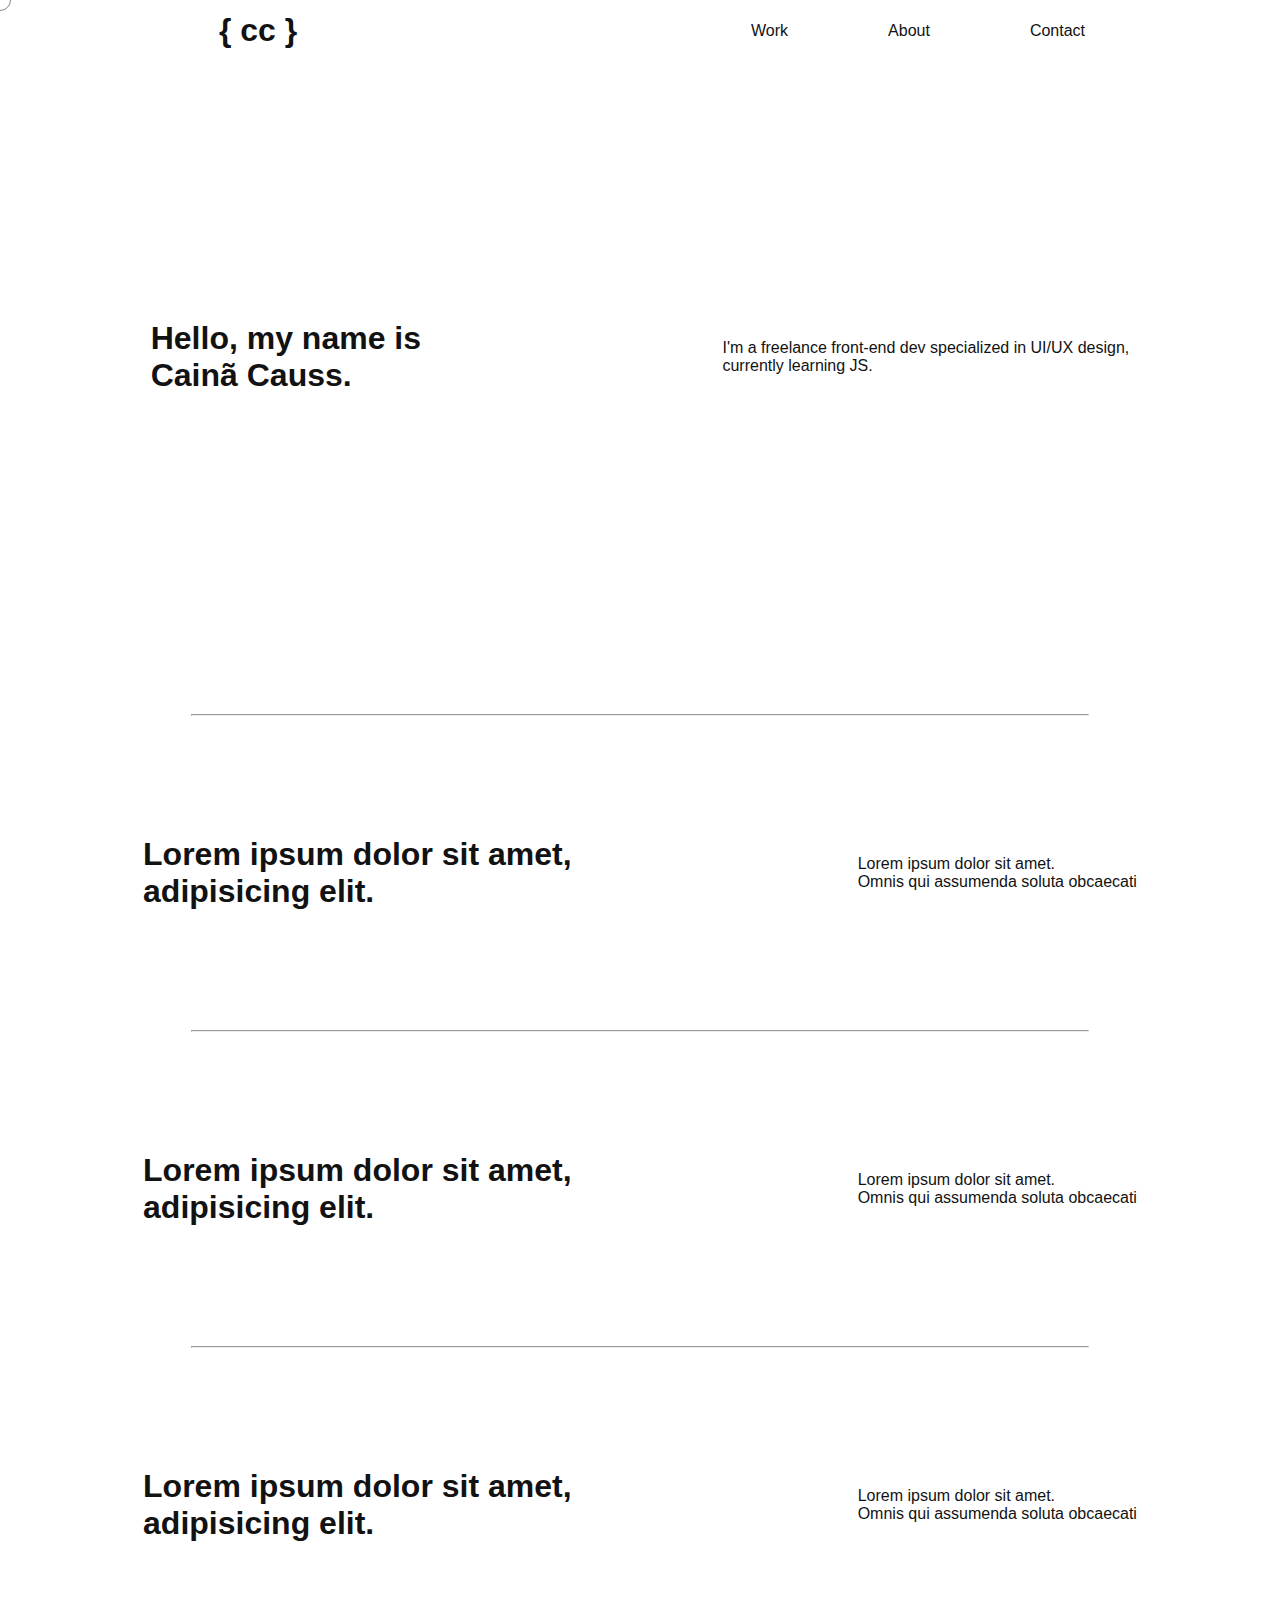
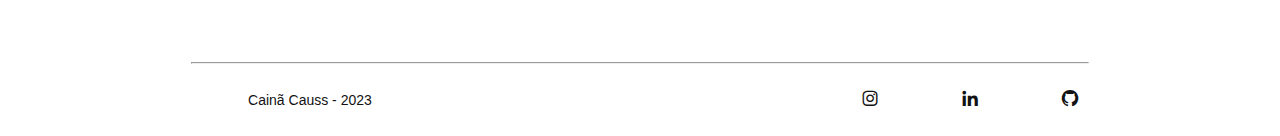
==== index.html @ 0794cf8d "Add files via upload" ====
<!DOCTYPE html>
<html lang="en">
<head>
    <meta charset="UTF-8">
    <meta name="viewport" content="width=device-width, initial-scale=1.0">
    <link href="https://api.fontshare.com/v2/css?f[]=satoshi@900,700,500,300,400&display=swap" rel="stylesheet">
    <link href='https://unpkg.com/boxicons@2.1.4/css/boxicons.min.css' rel='stylesheet'>
    <link rel="stylesheet" href="style.css">
    <title>CC Portfolio</title>
</head>
<body>
    <div id="trailer"></div>
    <header>
        <h1>{ cc }</h1>
        <ul>
            <li>
                <a href="#">Work</a>
            </li>
            <li>
                <a href="#">About</a>
            </li>
            <li>
                <a href="#">Contact</a>
            </li>
        </ul>
    </header>
    <div id="progress-bar"></div>
    
    <div class="content">
        <h1 class="title">
            Hello, my name is <br> Cainã Causs.
        </h1>
        <p>I'm a freelance front-end dev specialized in UI/UX design, <br> currently learning JS.</p>
        
    </div>
    <hr>
    <div class="content-middle">
        <h1>
            Lorem ipsum dolor sit amet, <br> adipisicing elit.
        </h1>
        <p>Lorem ipsum dolor sit amet.<br> Omnis qui assumenda soluta obcaecati</p>
    </div>
    <hr>

    <div class="content-middle">
        <h1>
            Lorem ipsum dolor sit amet, <br> adipisicing elit.
        </h1>
        <p>Lorem ipsum dolor sit amet.<br> Omnis qui assumenda soluta obcaecati</p>
    </div>
    
    <hr>
    <div class="content-middle">
        <h1>
            Lorem ipsum dolor sit amet, <br> adipisicing elit.
        </h1>
        <p>Lorem ipsum dolor sit amet.<br> Omnis qui assumenda soluta obcaecati</p>
    </div>
    <hr>




    <footer> <span class= "footer-name">Cainã Causs - 2023</span>
        <ul>
            <li>
                <a href="#"><i class='bx bxl-instagram'></i></a>
            </li>
            <li>
                <a href="https://www.linkedin.com/in/cainacauss/"><i class='bx bxl-linkedin'></i></a>
            </li>
            <li>
                <a href="https://github.com/caiaikkj"><i class='bx bxl-github'></i></a>
            </li>
        </ul>
    </footer>
    
    <script src="scripts.js"></script>
</body>

</html>
---- style.css ----
html,
body {
    height: 100%;
    padding: 0;
    margin: 0;
    font-family: 'Satoshi', sans-serif;
    color: #121212;
}

::-webkit-scrollbar {
    display: none;
    width: 8px;
}

::-webkit-scrollbar-thumb {
    background: #121212;
    border-radius: 20px;
}



hr {
    width: 70%;
    margin: 0 auto;
}

body:hover > #trailer {
    opacity: 0.5;
}

#trailer {
    z-index: 2;
    width: 20px;
    height: 20px;
    overflow: hidden;
    border: 1px solid #121212;
    background: none;
    position: absolute;
    transform: translate(-50%, -50%);
    border-radius: 50%;
    transition: 0.1s ease-out;
    pointer-events: none;
    opacity: 0;
}

header {
    display: flex;
    flex-direction: row;
    align-items: center;
    justify-content: space-between;
    box-sizing: content-box;
    padding: 12px;
    position: fixed;
    width: 100%;
    background-color: white;
}

header h1 {
    margin: 0 auto;
    font-weight: 700;
}

header ul {
    display: flex;
    margin: 0 auto;
    justify-content: space-between;
    gap: 100px;
    list-style: none;
    font-weight: 400;
}

header ul a {
    color: #121212;
    text-decoration: none;
}

header ul a:hover {
    font-weight: 500;
}

#progress-bar {
    --progress: 0;
    height: 70px;
    width: var(--progress);
    background-color: #121212;
    position: fixed;
    z-index: -1;
}

.content {
    display: flex;
    justify-content: center;
    align-items: center;
    margin: auto;
    padding: 200px 0;
}

.content .title {
    margin: 120px auto;
    font-weight: 800;
}

.content p {
    margin: 120px auto;
    font-weight: 400;
}

.content-middle {
    display: flex;
    justify-content: center;
    align-items: center;
    margin: auto;
}

.content-middle h1 {
    margin: 120px auto;
    font-weight: 800;
}

.content-middle p {
    margin: 120px auto;
    font-weight: 400;
}

footer {
    display: flex;
    flex-direction: row;
    align-items: center;
    justify-content: space-between;
    box-sizing: content-box;
    padding: 24px;
    width: 100%;
    background-color: white;
}

footer .footer-name {
    margin: 0 auto;
    font-weight: 400;
    font-size: 14px;
}

footer ul {
    display: flex;
    margin: 0 auto;
    justify-content: space-between;
    gap: 80px;
    list-style: none;
    font-weight: 400;
}

footer ul a{
    text-decoration: none;
    color: #121212;
    font-size: 20px;
}

footer ul a:hover{
    font-weight: 500;
}
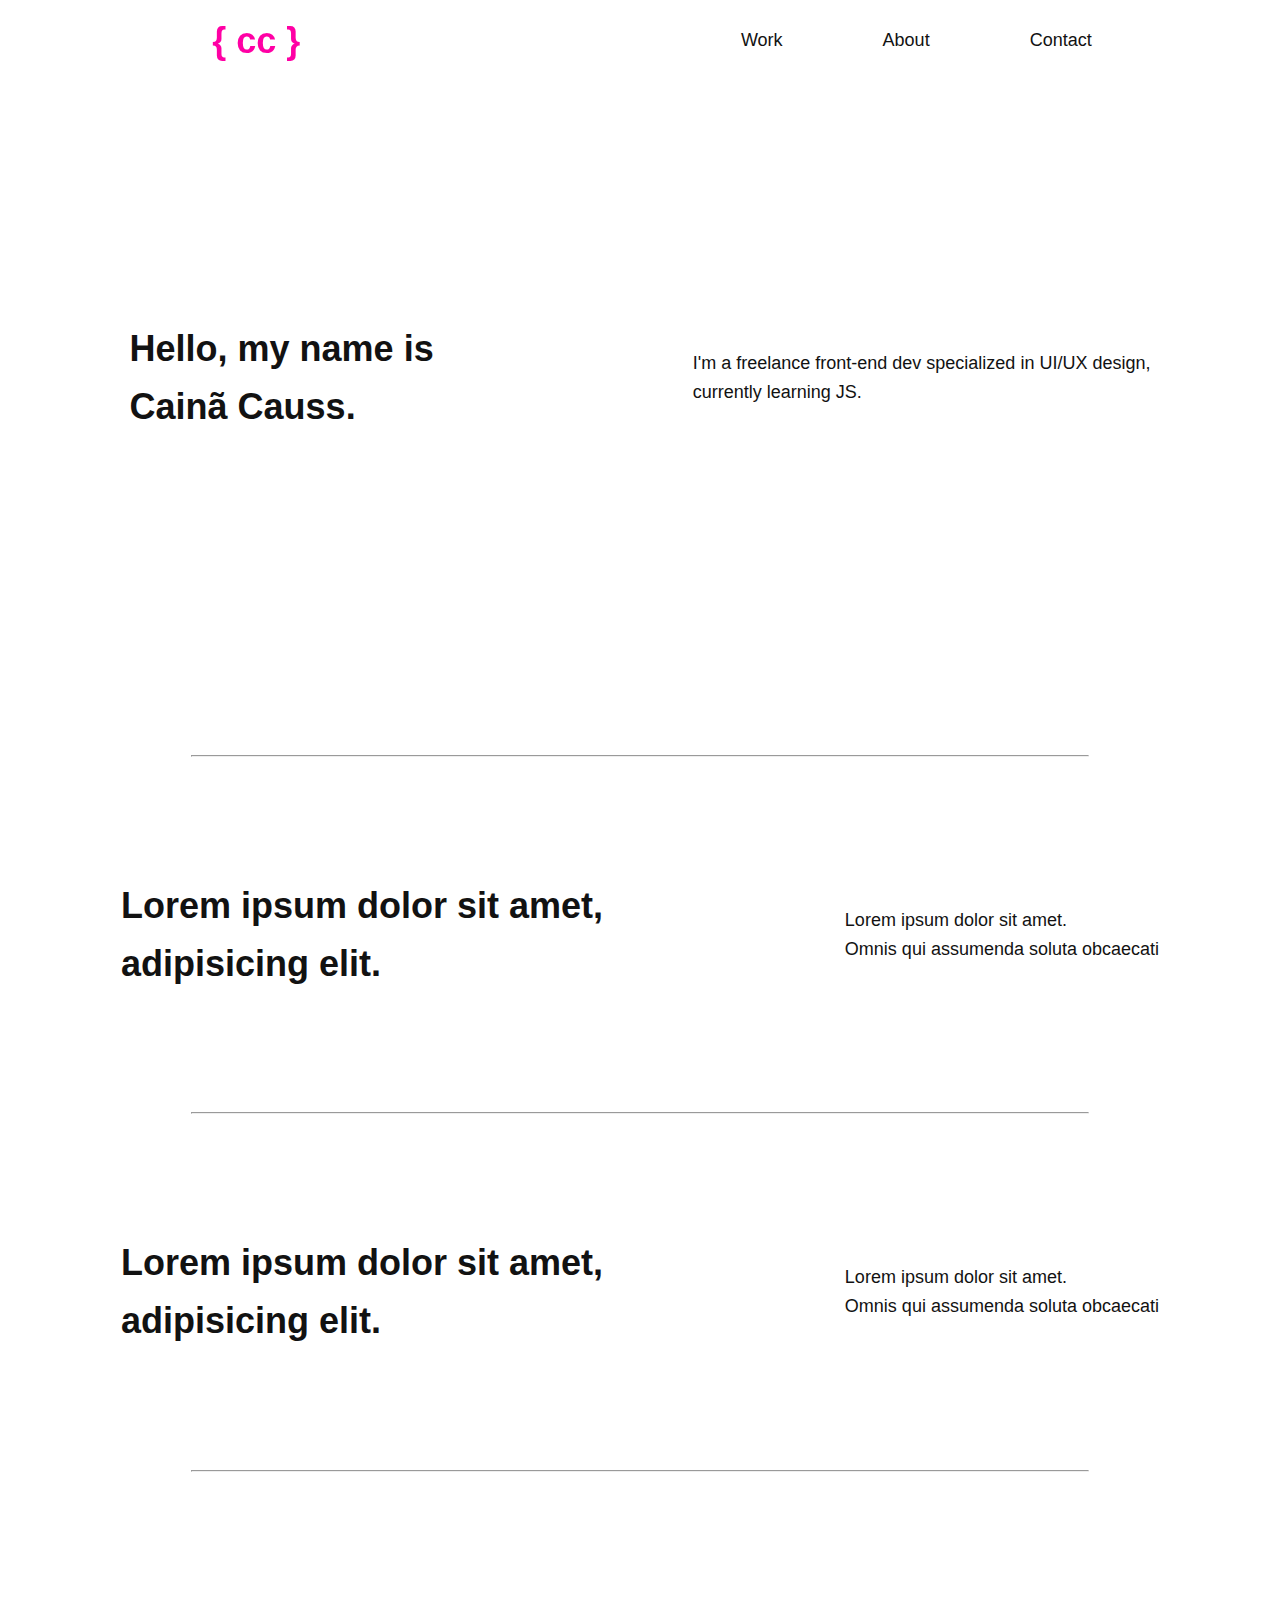
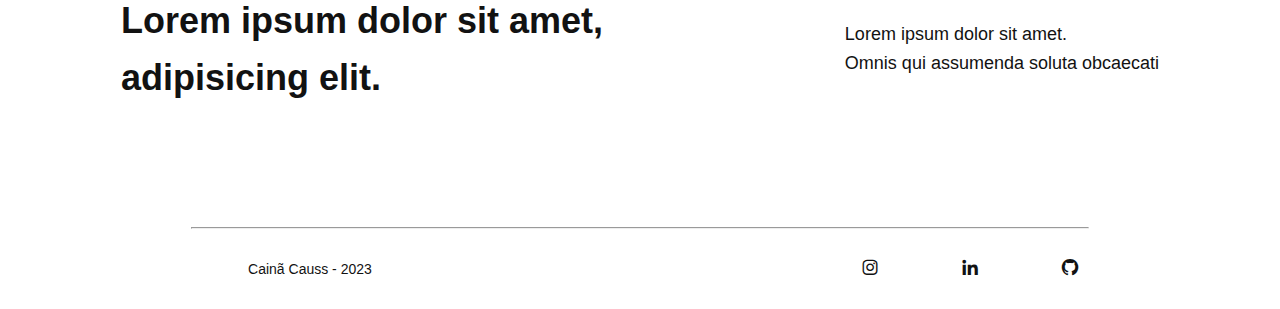
==== commit 1feacb22: "Updated HTML, CSS and JS" ====
--- a/index.html
+++ b/index.html
@@ -9,18 +9,25 @@
     <title>CC Portfolio</title>
 </head>
 <body>
+    <div class="loader">
+        <div class="loader-inner">
+            <div class="loader-line-wrap">
+                <div class="loader-line"></div>
+            </div>
+        </div>
+    </div>
     <div id="trailer"></div>
     <header>
-        <h1>{ cc }</h1>
+        <h1 id="cc-logo"><a href="index.html">{ cc }</a></h1>
         <ul>
             <li>
-                <a href="#">Work</a>
+                <a href="#" class="fancy-link">Work</a>
             </li>
             <li>
-                <a href="#">About</a>
+                <a href="about.html" class="fancy-link">About</a>
             </li>
             <li>
-                <a href="#">Contact</a>
+                <a href="contact.html" class="fancy-link">Contact</a>
             </li>
         </ul>
     </header>
@@ -74,7 +81,16 @@
             </li>
         </ul>
     </footer>
-    
+    <script>
+        window.addEventListener("load", () => {
+            const loader = document.querySelector(".loader")
+            loader.classList.add("loader--hidden");
+
+            loader.addEventListener("transitionend", () => {
+                document.body.removeChild(document.querySelector(".loader"));
+            })
+        })
+    </script>
     <script src="scripts.js"></script>
 </body>
 
--- a/style.css
+++ b/style.css
@@ -1,3 +1,60 @@
+:root {
+    --textlight: #121212;
+    --textdark: #ededed;
+    --bkglight: white;
+    --bkgdark: #121212;
+}
+
+::selection {
+    color: var(--textdark);
+    background-color: var(--bkgdark);
+}
+
+html {
+    scroll-behavior: smooth;
+    scroll-padding-top: 90px;
+}
+
+h1, h2, h3 {
+    color-scheme: light dark;
+    text-wrap: balance;
+}
+
+@property --bg-angle {
+    inherits: false;
+    initial-value: 0deg;
+    syntax: "<angle>";
+}
+
+@keyframes spin {
+    to {
+    --bg-angle: 360deg;
+    }
+}
+
+#cc-logo {
+    animation: spin 2.5s infinite linear paused;
+    background:
+    padding-box,
+    conic-gradient(
+        from var(--bg-angle) in oklch longer hue, oklch(75% 0.37 0) 0 0
+    )
+    border-box;
+    border: 6px solid none;
+    &:hover {
+        animation-play-state: running;
+    };
+    
+    -webkit-background-clip: text;
+            background-clip: text;
+    -webkit-text-fill-color: transparent;
+}
+
+body {
+    font-size: 1.125rem;
+    line-height: 1.6;
+}
+
 html,
 body {
     height: 100%;
@@ -5,6 +62,7 @@
     margin: 0;
     font-family: 'Satoshi', sans-serif;
     color: #121212;
+    
 }
 
 ::-webkit-scrollbar {
@@ -17,7 +75,83 @@
     border-radius: 20px;
 }
 
-
+.loader--hidden {
+    opacity: 0;
+    visibility: hidden;
+}
+
+.loader {
+    overflow: hidden;
+    z-index: 9999;
+    position: fixed;
+    top: 0;
+    left: 0;
+    width: 100vw;
+    height: 100vh;
+    background: #ededed;
+    transition: opacity 0.8s, visibility 0.8s;
+}
+
+.loader-inner {
+    bottom: 0;
+    height: 60px;
+    left: 0;
+    margin: auto;
+    position: absolute;
+    right: 0;
+    top: 0;
+    width: 100px;
+}
+
+.loader-line-wrap {
+    animation: 
+		load 2000ms cubic-bezier(.175, .885, .32, 1.275) infinite
+;
+    box-sizing: border-box;
+    height: 50px;
+    left: 0;
+    overflow: hidden;
+    position: absolute;
+    top: 0;
+    transform-origin: 50% 100%;
+    width: 100px;
+}
+
+.loader-line {
+    border: 4px solid transparent;
+    border-radius: 100%;
+    box-sizing: border-box;
+    height: 100px;
+    left: 0;
+    margin: 0 auto;
+    position: absolute;
+    right: 0;
+    top: 0;
+    width: 100px;
+    background-image: linear-gradient(to right, #b827fc, #2c90fc, #b8fd33, #fec837, #fd1892);
+    -webkit-mask:
+        linear-gradient(#fff 0 0) padding-box,
+        linear-gradient(#fff 0 0);
+            mask:
+        linear-gradient(#fff 0 0) padding-box,
+        linear-gradient(#fff 0 0);
+    -webkit-mask-composite: xor;
+            mask-composite: exclude;
+    height: 90px;
+    width: 90px;
+    top: 7px;
+}
+
+.loader-line-wrap:nth-child(1) { animation-delay: -50ms; }
+
+@keyframes load {
+    0%, 15% {
+		transform: rotate(0);
+	}
+	100% {
+		transform: rotate(360deg);
+	}
+}
 
 hr {
     width: 70%;
@@ -29,7 +163,6 @@
 }
 
 #trailer {
-    z-index: 2;
     width: 20px;
     height: 20px;
     overflow: hidden;
@@ -69,18 +202,26 @@
     font-weight: 400;
 }
 
-header ul a {
+header a {
     color: #121212;
     text-decoration: none;
 }
 
-header ul a:hover {
-    font-weight: 500;
+.fancy-link {
+    background-image: linear-gradient(90deg, #121212, #121212);
+    background-size: 0% 2px;
+    background-repeat: no-repeat;
+    background-position: bottom;
+    transition: background-size 150ms ease-in;
+}
+
+.fancy-link:hover {
+    background-size: 100% 2px;
 }
 
 #progress-bar {
     --progress: 0;
-    height: 70px;
+    height: 85px;
     width: var(--progress);
     background-color: #121212;
     position: fixed;
@@ -154,6 +295,76 @@
     font-size: 20px;
 }
 
-footer ul a:hover{
-    font-weight: 500;
+/* MEDIA QUERY SCREEN SIZE */
+
+@media only screen and (max-width: 750px) {
+    header ul {
+        display: flex;
+        margin: 0 auto;
+        justify-content: space-between;
+        gap: 40px;
+        list-style: none;
+        font-weight: 400;
+    }
+
+    .content {
+        font-size: 80%;
+    }
+    
+    footer ul {
+        display: flex;
+        margin: 0 auto;
+        justify-content: space-between;
+        gap: 40px;
+        list-style: none;
+        font-weight: 400;
+    }
+
+}
+
+/* MEDIA QUERY DARK MODE */
+
+@media (prefers-color-scheme: dark) {
+    ::selection {
+        color: var(--textlight);
+        background-color: var(--bkglight);
+    }
+    .loader {
+        background: #121212;
+    }
+    body {
+        color: var(--textdark);
+        background-color: #121212;
+    }
+    ::-webkit-scrollbar-thumb {
+        background-color: var(--textdark);
+    }
+    #trailer {
+        border: 1px solid var(--textdark);
+    }
+    header {
+        background-color: #121212;
+    }
+    header a {
+        color: var(--textdark);
+    }
+    .fancy-link {
+        background-image: linear-gradient(90deg, #ededed, #ededed);
+        background-size: 0% 2px;
+        background-repeat: no-repeat;
+        background-position: bottom;
+        transition: background-size 150ms ease-in;
+    }
+    .fancy-link:hover {
+        background-size: 100% 2px;
+    }
+    #progress-bar {
+        background-color: var(--textdark);
+    }
+    footer {
+        background-color: #121212;
+    }
+    footer ul a {
+        color: var(--textdark);
+    }
 }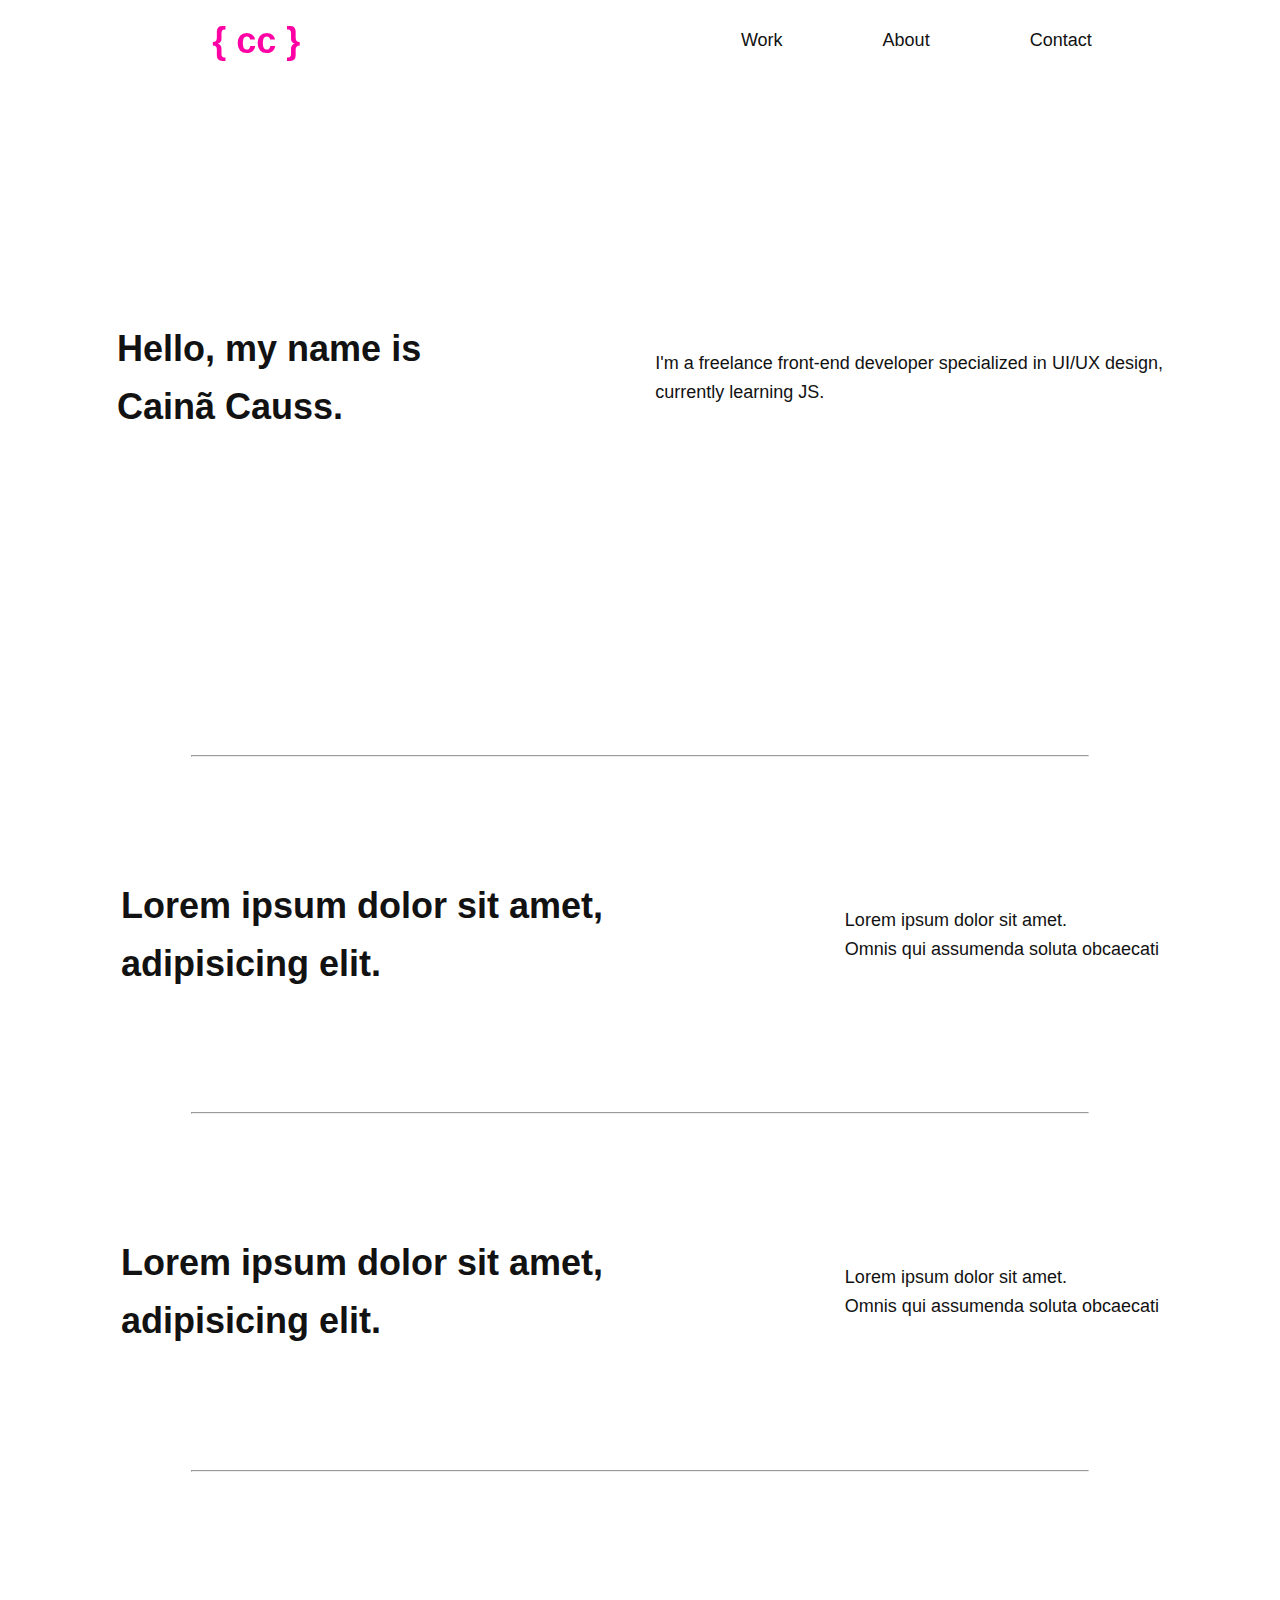
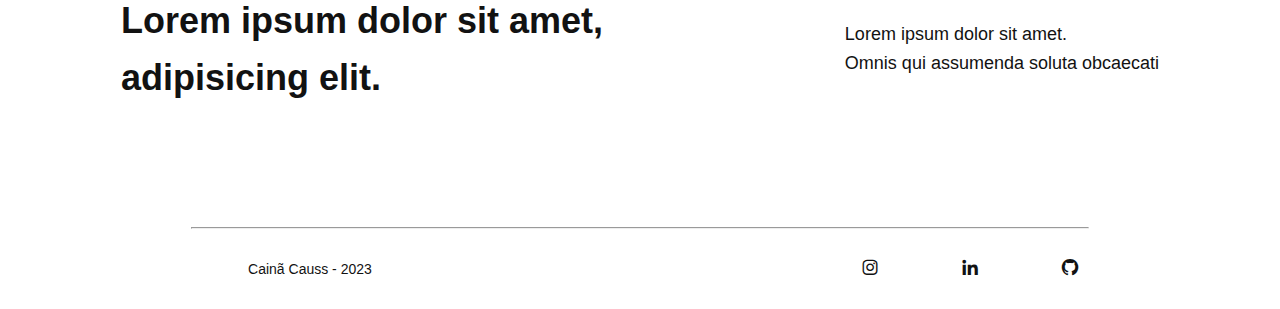
==== commit 1b467f8a: "Mobile friendly update :)" ====
--- a/index.html
+++ b/index.html
@@ -3,6 +3,7 @@
 <head>
     <meta charset="UTF-8">
     <meta name="viewport" content="width=device-width, initial-scale=1.0">
+    <meta content='width=device-width,initial-scale=1,maximum-scale=1,user-scalable=no' name='viewport'>
     <link href="https://api.fontshare.com/v2/css?f[]=satoshi@900,700,500,300,400&display=swap" rel="stylesheet">
     <link href='https://unpkg.com/boxicons@2.1.4/css/boxicons.min.css' rel='stylesheet'>
     <link rel="stylesheet" href="style.css">
@@ -37,7 +38,7 @@
         <h1 class="title">
             Hello, my name is <br> Cainã Causs.
         </h1>
-        <p>I'm a freelance front-end dev specialized in UI/UX design, <br> currently learning JS.</p>
+        <p>I'm a freelance front-end developer specialized in UI/UX design, <br> currently learning JS.</p>
         
     </div>
     <hr>
--- a/style.css
+++ b/style.css
@@ -13,6 +13,7 @@
 html {
     scroll-behavior: smooth;
     scroll-padding-top: 90px;
+    overflow-x: hidden;
 }
 
 h1, h2, h3 {
@@ -67,12 +68,6 @@
 
 ::-webkit-scrollbar {
     display: none;
-    width: 8px;
-}
-
-::-webkit-scrollbar-thumb {
-    background: #121212;
-    border-radius: 20px;
 }
 
 .loader--hidden {
@@ -298,6 +293,17 @@
 /* MEDIA QUERY SCREEN SIZE */
 
 @media only screen and (max-width: 750px) {
+    #progress-bar {
+        height: 76px;
+    }
+    h1 {
+        font-size: 32px;
+        text-align: center;
+    }
+    p {
+        font-size: 18px;
+        text-align: center;
+    }
     header ul {
         display: flex;
         margin: 0 auto;
@@ -308,18 +314,63 @@
     }
 
     .content {
-        font-size: 80%;
-    }
-    
+        display: flex;
+        flex-direction: column;
+        justify-content: center;
+        align-items: center;
+        margin: auto;
+        padding: 100px 0;
+        padding-bottom: 250px;
+    }
+    
+    .content .title {
+        margin: 120px auto;
+        font-weight: 800;
+    }
+    
+    .content p {
+        margin: auto;
+        font-weight: 400;
+    }
+    
+    .content-middle {
+        display: flex;
+        flex-direction: column;
+        justify-content: center;
+        align-items: center;
+        margin: auto;
+        padding: 100px 0;
+    }
+    
+    .content-middle h1 {
+        margin: auto;
+        font-weight: 800;
+    }
+    
+    .content-middle p {
+        margin: 60px auto;
+        font-weight: 400;
+    }
+
+    footer .footer-name {
+        margin: 50px;
+        font-weight: 400;
+        font-size: 14px;
+    }
+
+    footer {
+        padding: 12px;
+    }
+
     footer ul {
         display: flex;
-        margin: 0 auto;
+        align-items: center;
+        margin: auto;
         justify-content: space-between;
-        gap: 40px;
+        gap: 20px;
         list-style: none;
         font-weight: 400;
     }
-
 }
 
 /* MEDIA QUERY DARK MODE */
@@ -367,4 +418,21 @@
     footer ul a {
         color: var(--textdark);
     }
+    #cc-logo {
+        animation: spin 2.5s infinite linear paused;
+        background:
+        padding-box,
+        conic-gradient(
+            from var(--bg-angle) in oklch longer hue, oklch(1 0.37 0) 0 0
+        )
+        border-box;
+        border: 6px solid none;
+        &:hover {
+            animation-play-state: running;
+        };
+        
+        -webkit-background-clip: text;
+                background-clip: text;
+        -webkit-text-fill-color: transparent;
+    }
 }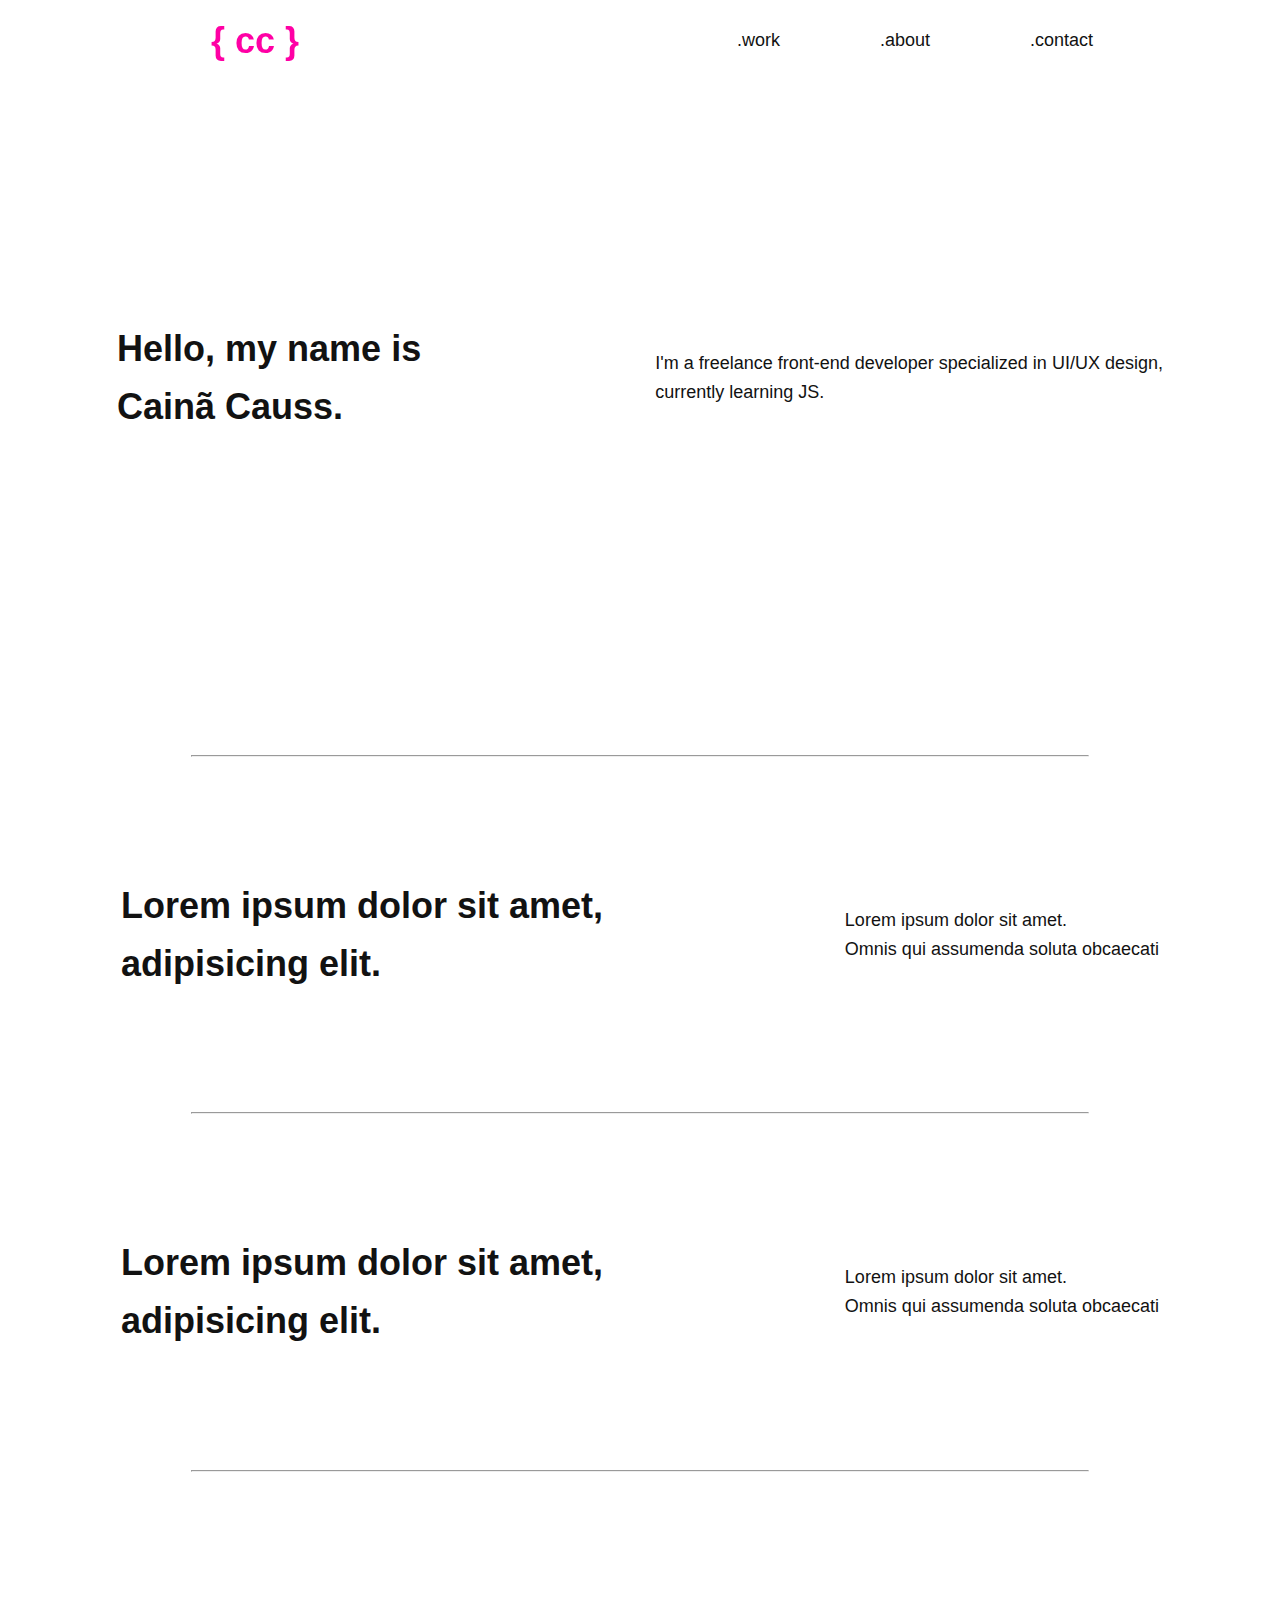
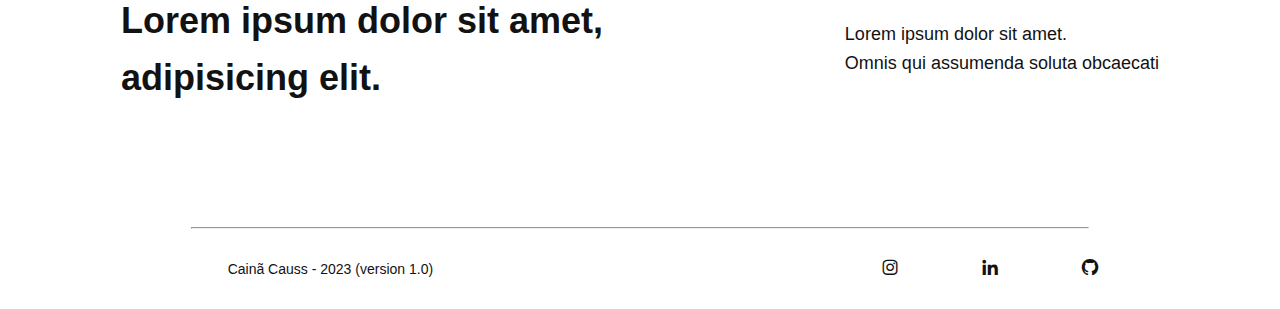
==== commit 94e64c8f: "basic css updates, cool" ====
--- a/index.html
+++ b/index.html
@@ -22,13 +22,13 @@
         <h1 id="cc-logo"><a href="index.html">{ cc }</a></h1>
         <ul>
             <li>
-                <a href="#" class="fancy-link">Work</a>
+                <a href="work.html" class="fancy-link">.work</a>
             </li>
             <li>
-                <a href="about.html" class="fancy-link">About</a>
+                <a href="about.html" class="fancy-link">.about</a>
             </li>
             <li>
-                <a href="contact.html" class="fancy-link">Contact</a>
+                <a href="contact.html" class="fancy-link">.contact</a>
             </li>
         </ul>
     </header>
@@ -69,7 +69,7 @@
 
 
 
-    <footer> <span class= "footer-name">Cainã Causs - 2023</span>
+    <footer> <span class= "footer-name">Cainã Causs - 2023 (version 1.0)</span>
         <ul>
             <li>
                 <a href="#"><i class='bx bxl-instagram'></i></a>
--- a/style.css
+++ b/style.css
@@ -290,6 +290,47 @@
     font-size: 20px;
 }
 
+/* CONTACT PAGE */
+.email-contact {
+    display: flex;
+    flex-direction: column;
+    align-items: center;
+
+}
+.email-contact p {
+    text-align: left;
+    padding-bottom: 80px;
+}
+.email-contact p a {
+    text-decoration: none;
+    color: #121212;
+    font-weight: 600;
+    background-image: linear-gradient(to right, #121212, #121212);
+    background-size: 0% 2px;
+    background-repeat: no-repeat;
+    background-position: bottom;
+    transition: background-size 150ms ease-in;
+}
+
+.email-contact p a:hover {
+    background-size: 100% 2px;
+}
+
+/* ABOUT PAGE */
+.about-me p {
+    font-size: 16px;
+    text-wrap: balance;
+    line-height: 1.6rem;
+}
+
+.about-me p span {
+    background-color: #121212;
+    color: #ededed;
+    padding: 6px;
+    font-weight: 600;
+}
+
+
 /* MEDIA QUERY SCREEN SIZE */
 
 @media only screen and (max-width: 750px) {
@@ -328,9 +369,10 @@
         font-weight: 800;
     }
     
-    .content p {
+    .content > p {
         margin: auto;
         font-weight: 400;
+        width: 300px;
     }
     
     .content-middle {
@@ -370,6 +412,16 @@
         gap: 20px;
         list-style: none;
         font-weight: 400;
+    }
+
+    .email-contact > p {
+        font-size: 20px !important;
+        padding-bottom: 120px;
+    }
+
+    .about-me p {
+        width: 80%;
+        margin-bottom: 80px;
     }
 }
 
@@ -435,4 +487,12 @@
                 background-clip: text;
         -webkit-text-fill-color: transparent;
     }
+    .email-contact p a {
+        color: #ededed;
+        background-image: linear-gradient(to right, #ededed, #ededed);
+    }
+    .about-me p span {
+        background-color: #ededed;
+        color: #121212;
+    }
 }